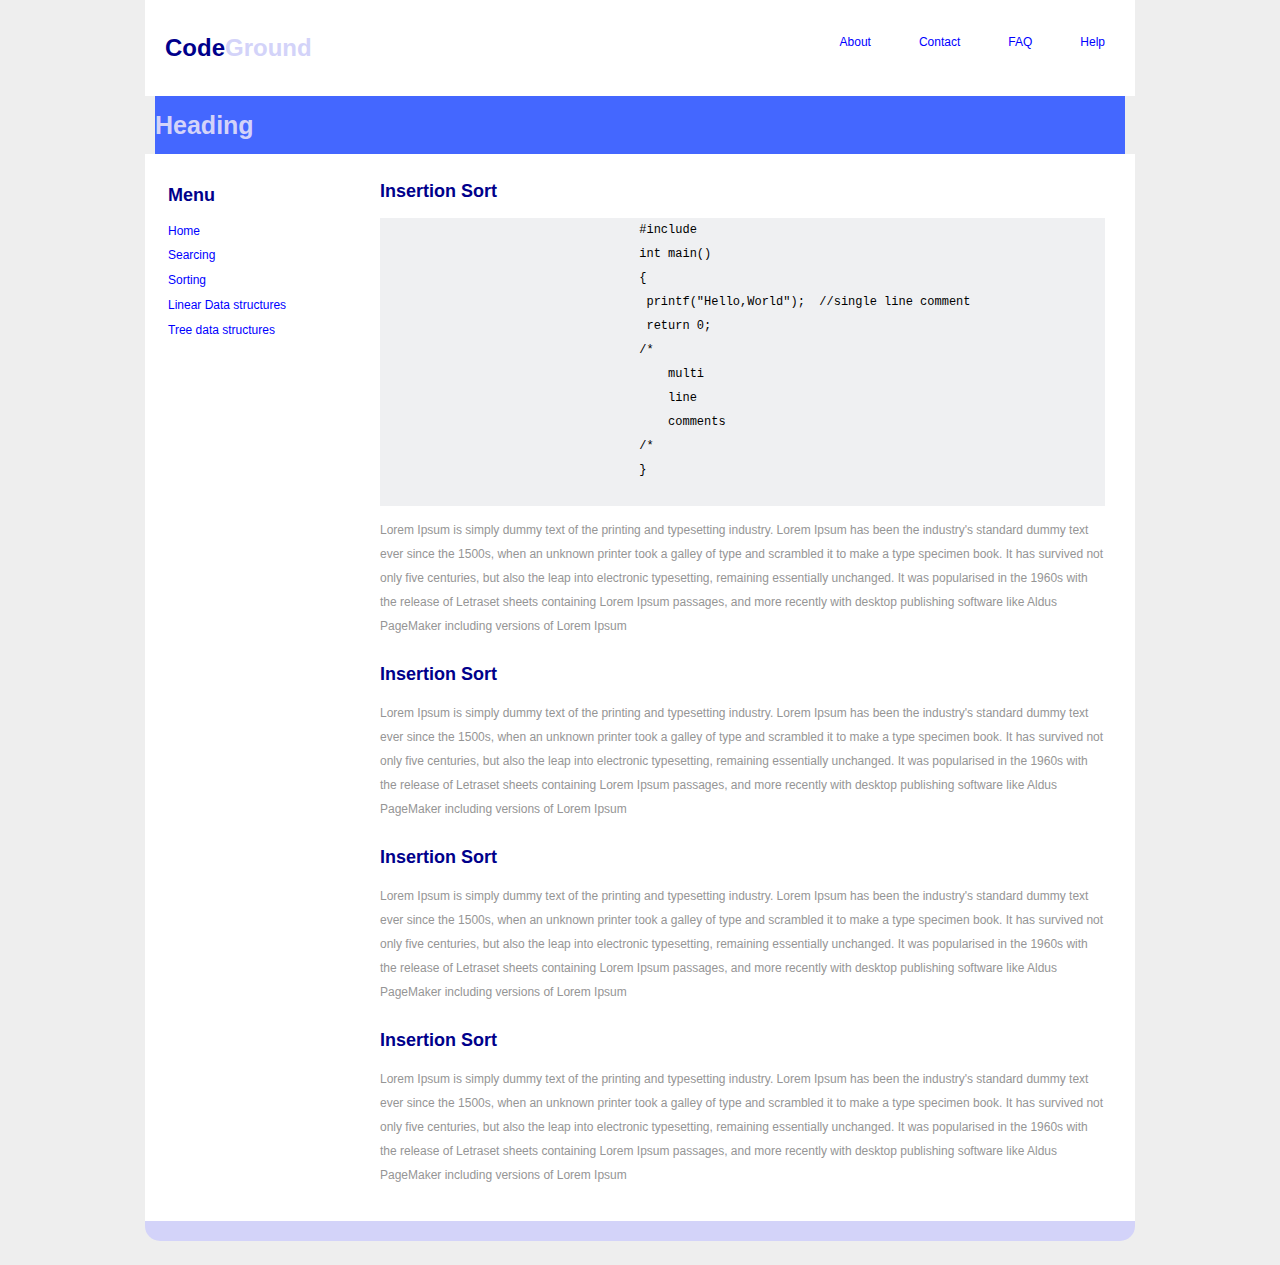
==== index.html @ 45af9f50 "Create index.html" ====
<!DOCTYPE html>
<!-- Template by html.am -->
<html>
	<head>
		<meta http-equiv="Content-Type" content="text/html; charset=utf-8">
		<title>Fixed Width 2 Blue</title>
		<style type="text/css">
			html, #page { padding:0; margin:0;}
			body { margin:0; padding:0; width:100%; color:#959595; font:normal 12px/2.0em Sans-Serif;} 
            h1, h2, h3, h4, h5, h6 {color:darkblue;}
            pre {
                display: block;
                font-family: monospace;
                white-space: pre;
                margin: 1em 0;
                color: black;
                background: #eff0f2;
                }
			#page { background:#eee;}
			#header, #footer, #top-nav, #content, #content #contentbar, #content #sidebar { margin:0; padding:0;}
						
			/* Logo */
			#logo { padding:10px; width:auto; float:left;}
			#logo h1 a, h1 a:hover { color:darkblue; text-decoration:none;}
			#logo h1 span { color:#d3d3f9;}

			/* Header */
			#header { background:#eee; }
			#header-inner { margin:0 auto; padding:10px; width:970px;background:#fff;}
			
			/* Feature */
			.feature { background:#eee;padding:0;}
			.feature-inner { margin:auto;padding:0.1px;width:970px;background:rgb(68, 103, 255); }
			.feature-inner h1 {color:#d3d3f9;font-size:25px;}
			
			/* Menu */
			#top-nav { margin:0 auto; padding:0px 0 0; height:37px; float:right;}
			#top-nav ul { list-style:none; padding:0; height:37px; float:left;}
			#top-nav ul li { margin:0; padding:0 0 0 8px; float:left;}
			#top-nav ul li a { display:block; margin:0; padding:8px 20px; color:blue; text-decoration:none;}
			#top-nav ul li.active a, #top-nav ul li a:hover { color:#d3d3f9;}
			
			/* Content */
			#content-inner { margin:0 auto; padding:10px; width:970px;background:#fff;}
			#content #contentbar { margin:0; padding:0; float:right; width:760px;}
			#content #contentbar .article { margin:0 0 24px; padding:0 20px 0 15px; }
			#content #sidebar { padding:0; float:left; width:200px;}
			#content #sidebar .widget { margin:0 0 12px; padding:8px 8px 8px 13px;line-height:1.4em;}
			#content #sidebar .widget h3 a { text-decoration:none;}
			#content #sidebar .widget ul { margin:0; padding:0; list-style:none; color:#959595;}
			#content #sidebar .widget ul li { margin:0;}
			#content #sidebar .widget ul li { padding:4px 0; width:185px;}
			#content #sidebar .widget ul li a { color:blue; text-decoration:none; margin-left:-16px; padding:4px 8px 4px 16px;}
			#content #sidebar .widget ul li a:hover { color:#d3d3f9; font-weight:bold; text-decoration:none;}
			
			/* Footerblurb */
			#footerblurb { background:#eee;color:blue;}
			#footerblurb-inner { margin:0 auto; width:970px; padding:10px;background:#d3d3f9;border-bottom-right-radius:15px;border-bottom-left-radius:15px;}
			#footerblurb .column { margin:0; text-align:justify; float:left;width:250px;padding:0 24px;}
			
			/* Footer */
			#footer { background:#eee;}
			#footer-inner { margin:auto; text-align:center; padding:12px; width:970px;}
			#footer a {color:blue;text-decoration:none;}
			
			/* Clear both sides to assist with div alignment  */
			.clr { clear:both; padding:0; margin:0; width:100%; font-size:0px; line-height:0px;}
		</style>
		<!-- <script type="text/javascript">
			/* =============================
			This script generates sample text for the body content. 
			You can remove this script and any reference to it. 
			 ============================= */
			var bodyText=["The smaller your reality, the more convinced you are that you know everything.", "If the facts don't fit the theory, change the facts.", "The past has no power over the present moment.", "This, too, will pass.", "</p><p>You will not be punished for your anger, you will be punished by your anger.", "Peace comes from within. Do not seek it without.", "<h2>Heading</h2><p>The most important moment of your life is now. The most important person in your life is the one you are with now, and the most important activity in your life is the one you are involved with now."]
			function generateText(sentenceCount){
				for (var i=0; i<sentenceCount; i++)
				document.write(bodyText[Math.floor(Math.random()*7)]+" ")
			}
		</script> -->
	</head>
	<body>
		<div id="page">
			<header id="header">
				<div id="header-inner">	
					<div id="logo">
						<h1><a href="#">Code<span>Ground</span></a></h1>
					</div>
					<div id="top-nav">
						<ul>
						<li><a href="#">About</a></li>
						<li><a href="#">Contact</a></li>
						<li><a href="#">FAQ</a></li>
						<li><a href="#">Help</a></li>
						</ul>
					</div>
					<div class="clr"></div>
				</div>
			</header>
			<div class="feature">
				<div class="feature-inner">
				<h1>Heading</h1>
				</div>
			</div>
		
	
			<div id="content">
				<div id="content-inner">
				
					<main id="contentbar">
						<div class="article">
                            <h2>Insertion Sort</h2>
                            <pre>
                                    #include <stdio.h>
                                    int main()
                                    {
                                     printf("Hello,World");  //single line comment
                                     return 0;
                                    /*
                                        multi
                                        line
                                        comments
                                    /*
                                    }
                                </pre>
                            <p>Lorem Ipsum is simply dummy text of the printing and typesetting industry. Lorem Ipsum has been the industry's standard dummy text ever since the 1500s, when an unknown printer took a galley of type and scrambled it to make a type specimen book. It has survived not only five centuries, but also the leap into electronic typesetting, remaining essentially unchanged. It was popularised in the 1960s with the release of Letraset sheets containing Lorem Ipsum passages, and more recently with desktop publishing software like Aldus PageMaker including versions of Lorem Ipsum</p>
                        </div>
                        <div class="article">
                                <h2>Insertion Sort</h2>
                                <p>Lorem Ipsum is simply dummy text of the printing and typesetting industry. Lorem Ipsum has been the industry's standard dummy text ever since the 1500s, when an unknown printer took a galley of type and scrambled it to make a type specimen book. It has survived not only five centuries, but also the leap into electronic typesetting, remaining essentially unchanged. It was popularised in the 1960s with the release of Letraset sheets containing Lorem Ipsum passages, and more recently with desktop publishing software like Aldus PageMaker including versions of Lorem Ipsum</p>
                        </div>
                        <div class="article">
                                <h2>Insertion Sort</h2>
                                <p>Lorem Ipsum is simply dummy text of the printing and typesetting industry. Lorem Ipsum has been the industry's standard dummy text ever since the 1500s, when an unknown printer took a galley of type and scrambled it to make a type specimen book. It has survived not only five centuries, but also the leap into electronic typesetting, remaining essentially unchanged. It was popularised in the 1960s with the release of Letraset sheets containing Lorem Ipsum passages, and more recently with desktop publishing software like Aldus PageMaker including versions of Lorem Ipsum</p>
                        </div>
                        <div class="article">
                                <h2>Insertion Sort</h2>
                                <p>Lorem Ipsum is simply dummy text of the printing and typesetting industry. Lorem Ipsum has been the industry's standard dummy text ever since the 1500s, when an unknown printer took a galley of type and scrambled it to make a type specimen book. It has survived not only five centuries, but also the leap into electronic typesetting, remaining essentially unchanged. It was popularised in the 1960s with the release of Letraset sheets containing Lorem Ipsum passages, and more recently with desktop publishing software like Aldus PageMaker including versions of Lorem Ipsum</p>
                        </div>
					</main>
					
					<nav id="sidebar">
						<div class="widget">
							<h2>Menu</h2>
							<ul>
                            <li><a href="index.html">Home</a></li>
							<li><a href="#">Searcing</a></li>
							<li><a href="#">Sorting</a></li>
							<li><a href="#">Linear Data structures</a></li>
							<li><a href="#">Tree data structures</a></li>
							</ul>
						</div>
					</nav>
					
					<div class="clr"></div>
				</div>
			</div>
		
			<div id="footerblurb">
				<div id="footerblurb-inner">
<!-- 				
					<div class="column">
						<h2><span>Heading</span></h2>
						<p><script>generateText(2)</script></p>
					</div>	
					<div class="column">
						<h2><span>Heading</span></h2>
						<p><script>generateText(2)</script></p>
					</div>
					<div class="column">
						<h2><span>Heading</span></h2>
						<p><script>generateText(2)</script></p>
					</div> -->
					<div class="clr"></div>
				</div>
			</div>
			<footer id="footer">
				<div id="footer-inner">
					<!-- <p>&copy; Copyright <a href="#">Your Site</a> &#124; <a href="#">Terms of Use</a> &#124; <a href="#">Privacy Policy</a></p> -->
					<div class="clr"></div>
				</div>
			</footer>
		</div>
	</body>
</html>
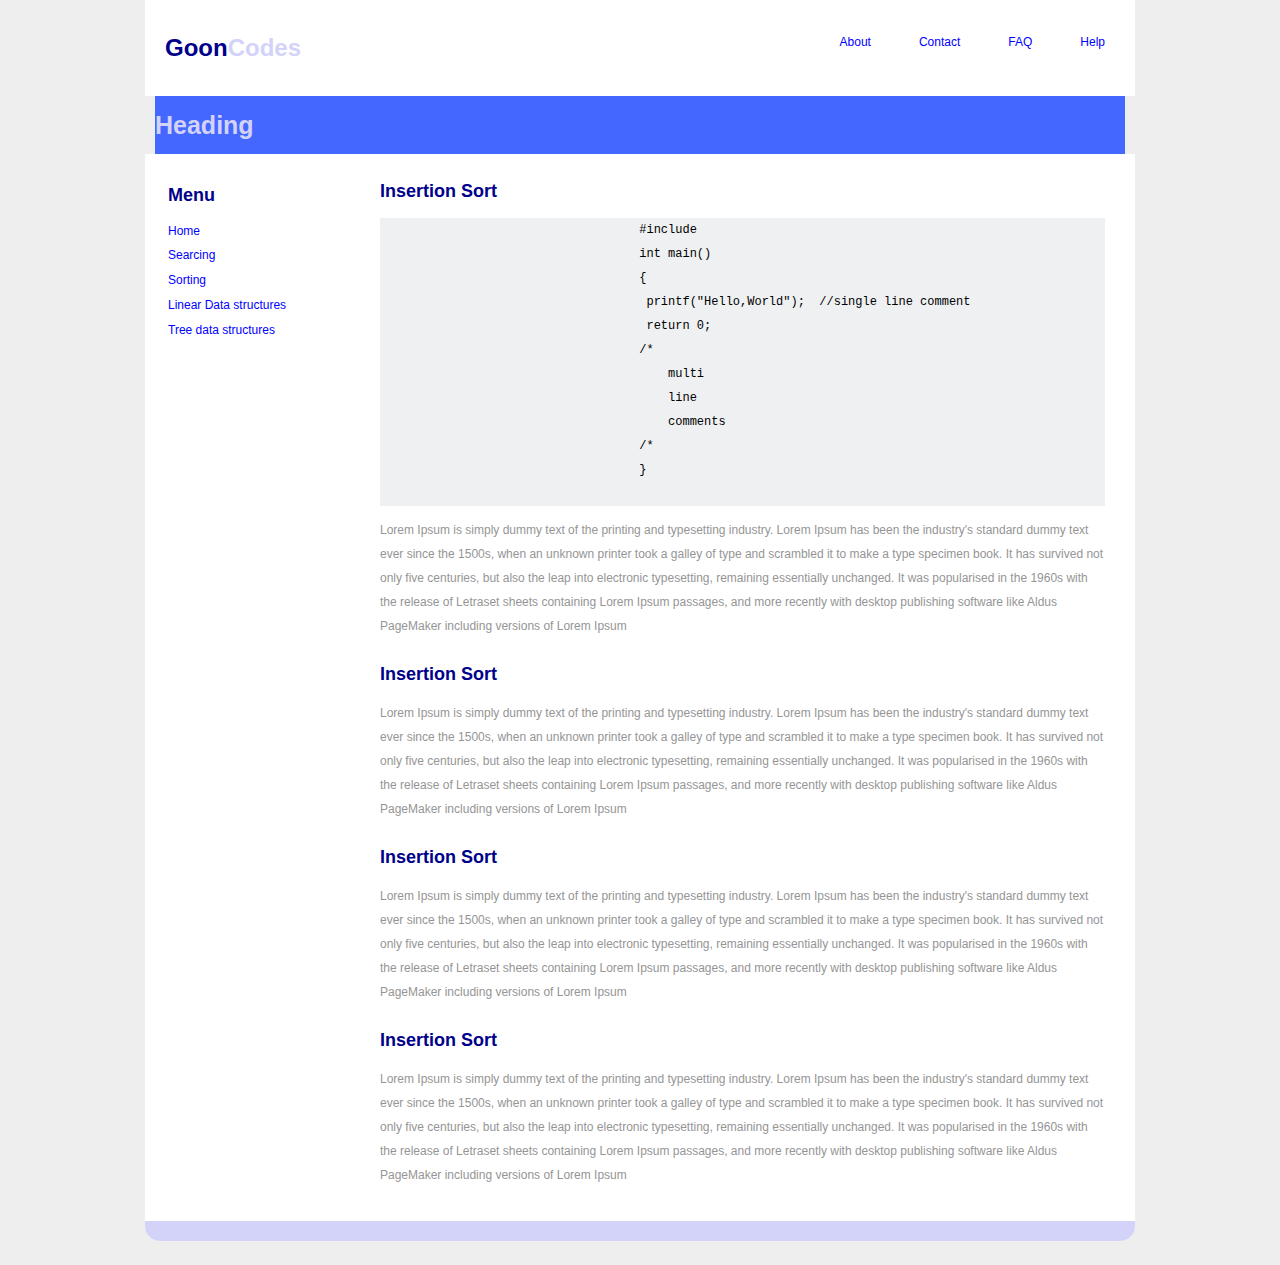
==== commit cbcd6041: "added goon support" ====
--- a/index.html
+++ b/index.html
@@ -83,7 +83,7 @@
 			<header id="header">
 				<div id="header-inner">	
 					<div id="logo">
-						<h1><a href="#">Code<span>Ground</span></a></h1>
+						<h1><a href="#">Goon<span>Codes</span></a></h1>
 					</div>
 					<div id="top-nav">
 						<ul>
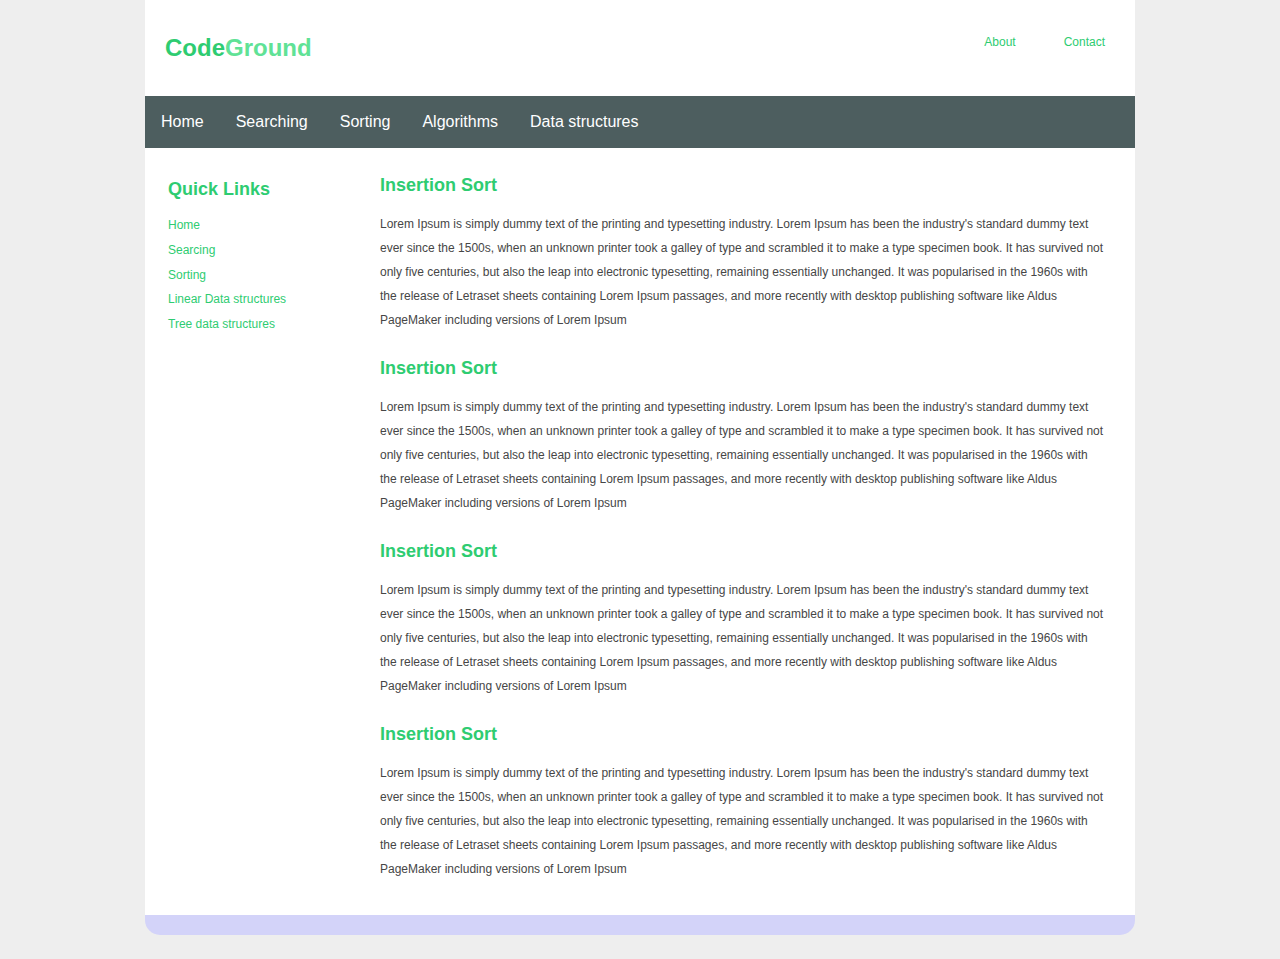
==== commit 97b37e3e: "completing..." ====
--- a/index.html
+++ b/index.html
@@ -1,96 +1,21 @@
 <!DOCTYPE html>
-<!-- Template by html.am -->
 <html>
 	<head>
 		<meta http-equiv="Content-Type" content="text/html; charset=utf-8">
-		<title>Fixed Width 2 Blue</title>
-		<style type="text/css">
-			html, #page { padding:0; margin:0;}
-			body { margin:0; padding:0; width:100%; color:#959595; font:normal 12px/2.0em Sans-Serif;} 
-            h1, h2, h3, h4, h5, h6 {color:darkblue;}
-            pre {
-                display: block;
-                font-family: monospace;
-                white-space: pre;
-                margin: 1em 0;
-                color: black;
-                background: #eff0f2;
-                }
-			#page { background:#eee;}
-			#header, #footer, #top-nav, #content, #content #contentbar, #content #sidebar { margin:0; padding:0;}
-						
-			/* Logo */
-			#logo { padding:10px; width:auto; float:left;}
-			#logo h1 a, h1 a:hover { color:darkblue; text-decoration:none;}
-			#logo h1 span { color:#d3d3f9;}
-
-			/* Header */
-			#header { background:#eee; }
-			#header-inner { margin:0 auto; padding:10px; width:970px;background:#fff;}
-			
-			/* Feature */
-			.feature { background:#eee;padding:0;}
-			.feature-inner { margin:auto;padding:0.1px;width:970px;background:rgb(68, 103, 255); }
-			.feature-inner h1 {color:#d3d3f9;font-size:25px;}
-			
-			/* Menu */
-			#top-nav { margin:0 auto; padding:0px 0 0; height:37px; float:right;}
-			#top-nav ul { list-style:none; padding:0; height:37px; float:left;}
-			#top-nav ul li { margin:0; padding:0 0 0 8px; float:left;}
-			#top-nav ul li a { display:block; margin:0; padding:8px 20px; color:blue; text-decoration:none;}
-			#top-nav ul li.active a, #top-nav ul li a:hover { color:#d3d3f9;}
-			
-			/* Content */
-			#content-inner { margin:0 auto; padding:10px; width:970px;background:#fff;}
-			#content #contentbar { margin:0; padding:0; float:right; width:760px;}
-			#content #contentbar .article { margin:0 0 24px; padding:0 20px 0 15px; }
-			#content #sidebar { padding:0; float:left; width:200px;}
-			#content #sidebar .widget { margin:0 0 12px; padding:8px 8px 8px 13px;line-height:1.4em;}
-			#content #sidebar .widget h3 a { text-decoration:none;}
-			#content #sidebar .widget ul { margin:0; padding:0; list-style:none; color:#959595;}
-			#content #sidebar .widget ul li { margin:0;}
-			#content #sidebar .widget ul li { padding:4px 0; width:185px;}
-			#content #sidebar .widget ul li a { color:blue; text-decoration:none; margin-left:-16px; padding:4px 8px 4px 16px;}
-			#content #sidebar .widget ul li a:hover { color:#d3d3f9; font-weight:bold; text-decoration:none;}
-			
-			/* Footerblurb */
-			#footerblurb { background:#eee;color:blue;}
-			#footerblurb-inner { margin:0 auto; width:970px; padding:10px;background:#d3d3f9;border-bottom-right-radius:15px;border-bottom-left-radius:15px;}
-			#footerblurb .column { margin:0; text-align:justify; float:left;width:250px;padding:0 24px;}
-			
-			/* Footer */
-			#footer { background:#eee;}
-			#footer-inner { margin:auto; text-align:center; padding:12px; width:970px;}
-			#footer a {color:blue;text-decoration:none;}
-			
-			/* Clear both sides to assist with div alignment  */
-			.clr { clear:both; padding:0; margin:0; width:100%; font-size:0px; line-height:0px;}
-		</style>
-		<!-- <script type="text/javascript">
-			/* =============================
-			This script generates sample text for the body content. 
-			You can remove this script and any reference to it. 
-			 ============================= */
-			var bodyText=["The smaller your reality, the more convinced you are that you know everything.", "If the facts don't fit the theory, change the facts.", "The past has no power over the present moment.", "This, too, will pass.", "</p><p>You will not be punished for your anger, you will be punished by your anger.", "Peace comes from within. Do not seek it without.", "<h2>Heading</h2><p>The most important moment of your life is now. The most important person in your life is the one you are with now, and the most important activity in your life is the one you are involved with now."]
-			function generateText(sentenceCount){
-				for (var i=0; i<sentenceCount; i++)
-				document.write(bodyText[Math.floor(Math.random()*7)]+" ")
-			}
-		</script> -->
+		<title>CodeGround</title>
+		<link rel="stylesheet" href="main.css">
 	</head>
-	<body>
+	<body class="dark">
 		<div id="page">
 			<header id="header">
 				<div id="header-inner">	
 					<div id="logo">
-						<h1><a href="#">Goon<span>Codes</span></a></h1>
+						<h1><a href="#">Code<span>Ground</span></a></h1>
 					</div>
 					<div id="top-nav">
 						<ul>
-						<li><a href="#">About</a></li>
+						<li><a href="about.html">About</a></li>
 						<li><a href="#">Contact</a></li>
-						<li><a href="#">FAQ</a></li>
-						<li><a href="#">Help</a></li>
 						</ul>
 					</div>
 					<div class="clr"></div>
@@ -98,7 +23,13 @@
 			</header>
 			<div class="feature">
 				<div class="feature-inner">
-				<h1>Heading</h1>
+				<div class="navbar">
+					<a href="#home">Home</a>
+					<a href="search.html">Searching</a>
+					<a href="sort.html">Sorting</a>
+					<a href="algo.html">Algorithms</a>
+					<a href="ds.html">Data structures</a>
+				  </div>
 				</div>
 			</div>
 		
@@ -108,39 +39,27 @@
 				
 					<main id="contentbar">
 						<div class="article">
+							<a href="#"><h2>Insertion Sort</h2></a>
+                            <!-- <h2>Insertion Sort</h2> -->
+                           	<p>Lorem Ipsum is simply dummy text of the printing and typesetting industry. Lorem Ipsum has been the industry's standard dummy text ever since the 1500s, when an unknown printer took a galley of type and scrambled it to make a type specimen book. It has survived not only five centuries, but also the leap into electronic typesetting, remaining essentially unchanged. It was popularised in the 1960s with the release of Letraset sheets containing Lorem Ipsum passages, and more recently with desktop publishing software like Aldus PageMaker including versions of Lorem Ipsum</p>
+                        </div>
+                        <div class="article">
                             <h2>Insertion Sort</h2>
-                            <pre>
-                                    #include <stdio.h>
-                                    int main()
-                                    {
-                                     printf("Hello,World");  //single line comment
-                                     return 0;
-                                    /*
-                                        multi
-                                        line
-                                        comments
-                                    /*
-                                    }
-                                </pre>
                             <p>Lorem Ipsum is simply dummy text of the printing and typesetting industry. Lorem Ipsum has been the industry's standard dummy text ever since the 1500s, when an unknown printer took a galley of type and scrambled it to make a type specimen book. It has survived not only five centuries, but also the leap into electronic typesetting, remaining essentially unchanged. It was popularised in the 1960s with the release of Letraset sheets containing Lorem Ipsum passages, and more recently with desktop publishing software like Aldus PageMaker including versions of Lorem Ipsum</p>
                         </div>
                         <div class="article">
-                                <h2>Insertion Sort</h2>
-                                <p>Lorem Ipsum is simply dummy text of the printing and typesetting industry. Lorem Ipsum has been the industry's standard dummy text ever since the 1500s, when an unknown printer took a galley of type and scrambled it to make a type specimen book. It has survived not only five centuries, but also the leap into electronic typesetting, remaining essentially unchanged. It was popularised in the 1960s with the release of Letraset sheets containing Lorem Ipsum passages, and more recently with desktop publishing software like Aldus PageMaker including versions of Lorem Ipsum</p>
+                            <h2>Insertion Sort</h2>
+                            <p>Lorem Ipsum is simply dummy text of the printing and typesetting industry. Lorem Ipsum has been the industry's standard dummy text ever since the 1500s, when an unknown printer took a galley of type and scrambled it to make a type specimen book. It has survived not only five centuries, but also the leap into electronic typesetting, remaining essentially unchanged. It was popularised in the 1960s with the release of Letraset sheets containing Lorem Ipsum passages, and more recently with desktop publishing software like Aldus PageMaker including versions of Lorem Ipsum</p>
                         </div>
                         <div class="article">
-                                <h2>Insertion Sort</h2>
-                                <p>Lorem Ipsum is simply dummy text of the printing and typesetting industry. Lorem Ipsum has been the industry's standard dummy text ever since the 1500s, when an unknown printer took a galley of type and scrambled it to make a type specimen book. It has survived not only five centuries, but also the leap into electronic typesetting, remaining essentially unchanged. It was popularised in the 1960s with the release of Letraset sheets containing Lorem Ipsum passages, and more recently with desktop publishing software like Aldus PageMaker including versions of Lorem Ipsum</p>
-                        </div>
-                        <div class="article">
-                                <h2>Insertion Sort</h2>
-                                <p>Lorem Ipsum is simply dummy text of the printing and typesetting industry. Lorem Ipsum has been the industry's standard dummy text ever since the 1500s, when an unknown printer took a galley of type and scrambled it to make a type specimen book. It has survived not only five centuries, but also the leap into electronic typesetting, remaining essentially unchanged. It was popularised in the 1960s with the release of Letraset sheets containing Lorem Ipsum passages, and more recently with desktop publishing software like Aldus PageMaker including versions of Lorem Ipsum</p>
+                            <h2>Insertion Sort</h2>
+                            <p>Lorem Ipsum is simply dummy text of the printing and typesetting industry. Lorem Ipsum has been the industry's standard dummy text ever since the 1500s, when an unknown printer took a galley of type and scrambled it to make a type specimen book. It has survived not only five centuries, but also the leap into electronic typesetting, remaining essentially unchanged. It was popularised in the 1960s with the release of Letraset sheets containing Lorem Ipsum passages, and more recently with desktop publishing software like Aldus PageMaker including versions of Lorem Ipsum</p>
                         </div>
 					</main>
 					
 					<nav id="sidebar">
 						<div class="widget">
-							<h2>Menu</h2>
+							<h2>Quick Links</h2>
 							<ul>
                             <li><a href="index.html">Home</a></li>
 							<li><a href="#">Searcing</a></li>
@@ -157,25 +76,11 @@
 		
 			<div id="footerblurb">
 				<div id="footerblurb-inner">
-<!-- 				
-					<div class="column">
-						<h2><span>Heading</span></h2>
-						<p><script>generateText(2)</script></p>
-					</div>	
-					<div class="column">
-						<h2><span>Heading</span></h2>
-						<p><script>generateText(2)</script></p>
-					</div>
-					<div class="column">
-						<h2><span>Heading</span></h2>
-						<p><script>generateText(2)</script></p>
-					</div> -->
 					<div class="clr"></div>
 				</div>
 			</div>
 			<footer id="footer">
 				<div id="footer-inner">
-					<!-- <p>&copy; Copyright <a href="#">Your Site</a> &#124; <a href="#">Terms of Use</a> &#124; <a href="#">Privacy Policy</a></p> -->
 					<div class="clr"></div>
 				</div>
 			</footer>
--- a/main.css
+++ b/main.css
@@ -0,0 +1,257 @@
+html, #page { 
+    padding:0;
+    margin:0;
+}
+a {
+    text-decoration: none;
+}
+a:hover {
+    text-decoration: underline;
+    color: #5f5f5f;
+}
+body { 
+    margin:0; 
+    padding:0; 
+    width:100%; 
+    color:#464646; 
+    font:normal 12px/2.0em Sans-Serif;
+} 
+h1, h2, h3, h4, h5, h6 {
+    color:#2ECC71;
+}
+pre {
+    text-align: left;
+    white-space: pre-line;
+    padding: 15px;
+    border-radius: 3px;
+  }
+#page {
+     background:#eee;
+    }
+#header, #footer, #top-nav, #content, #content #contentbar, #content #sidebar {
+     margin:0; 
+     padding:0;
+    }			
+/* Logo */
+#logo { 
+    padding:10px; 
+    width:auto; 
+    float:left;
+}
+#logo h1 a, h1 a:hover {
+     color:#2ECC71; 
+     text-decoration:none;
+    }
+#logo h1 span {
+     color:rgb(96, 226, 150);
+    }
+/* Header */
+#header {
+     background:#eee; 
+    }
+#header-inner {
+     margin:0 auto; 
+     padding:10px; 
+     width:970px;
+     background:#fff;
+    }
+/* Feature */
+.feature {
+     background:#eee;padding:0;
+    }
+.feature-inner {
+     margin:auto;
+     padding:0.1px;
+     width:990px;
+     background:rgb(231, 76, 59); 
+    }
+.feature-inner h1 {
+    color:#d3d3f9;
+    font-size:25px;
+}	
+/* Menu */
+#top-nav {
+     margin:0 auto; 
+     padding:0px 0 0; 
+     height:37px; 
+     float:right;
+    }
+#top-nav ul {
+     list-style:none; 
+     padding:0; 
+     height:37px; 
+     float:left;
+    }
+#top-nav ul li {
+     margin:0; 
+     padding:0 0 0 8px; 
+     float:left;
+    }
+#top-nav ul li a {
+     display:block; 
+     margin:0; 
+     padding:8px 20px; 
+     color:#2ECC71; 
+     text-decoration:none;
+    }
+#top-nav ul li.active a, #top-nav ul li a:hover {
+     color:#d3d3f9;
+    }
+/* Content */
+#content-inner { 
+    margin:0 auto; 
+    padding:10px; 
+    width:970px;
+    background:#fff;
+}
+#content #contentbar {
+     margin:0; 
+     padding:0; 
+     float:right; 
+     width:760px;
+    }
+#content #contentbar .article {
+     margin:0 0 24px; 
+     padding:0 20px 0 15px; 
+    }
+#content #sidebar {
+     padding:0; 
+     float:left; 
+     width:200px;
+    }
+#content #sidebar .widget {
+     margin:0 0 12px; 
+     padding:8px 8px 8px 13px;
+     line-height:1.4em;
+    }
+#content #sidebar .widget h3 a {
+     text-decoration:none;
+    }
+#content #sidebar .widget ul {
+     margin:0;
+      padding:0; 
+      list-style:none; 
+      color:#959595;
+    }
+#content #sidebar .widget ul li {
+     margin:0;
+    }
+#content #sidebar .widget ul li {
+     padding:4px 0; 
+     width:185px;
+    }
+#content #sidebar .widget ul li a {
+     color:#2ECC71; 
+     text-decoration:none; 
+     margin-left:-16px; 
+     padding:4px 8px 4px 16px;
+    }
+#content #sidebar .widget ul li a:hover {
+     color:#d3d3f9; 
+     font-weight:bold; 
+     text-decoration:none;
+    }
+/* Footerblurb */
+#footerblurb {
+     background:#eee;
+     color:#2ECC71;
+    }
+#footerblurb-inner {
+     margin:0 auto; 
+     width:970px; 
+     padding:10px;
+     background:#d3d3f9;
+     border-bottom-right-radius:15px;
+     border-bottom-left-radius:15px;
+    }
+#footerblurb .column {
+     margin:0; 
+     text-align:justify; 
+     float:left;
+     width:250px;
+     padding:0 24px;
+    }
+/* Footer */
+#footer { 
+    background:#eee;
+}
+#footer-inner {
+     margin:auto; 
+     text-align:center; 
+     padding:12px; 
+     width:970px;
+    }
+#footer a {color:#2ECC71;
+    text-decoration:none;
+}	
+/* Clear both sides to assist with div alignment  */
+.clr { 
+    clear:both; 
+    padding:0; 
+    margin:0; 
+    width:100%; 
+    font-size:0px; 
+    line-height:0px;
+}
+/* adding dropdown css */
+body {
+    font-family: Arial, Helvetica, sans-serif;
+  }
+  
+  .navbar {
+    overflow: hidden;
+    background-color: #4D5E5F;
+  }
+  
+  .navbar a {
+    float: left;
+    font-size: 16px;
+    color: white;
+    text-align: center;
+    padding: 14px 16px;
+    text-decoration: none;
+  }
+  .navbar a:hover, .dropdown:hover .dropbtn {
+    background-color: #2ECC71;
+  }
+
+  /* styles for about page */
+
+  #wrapper {
+    width:700px;
+    clear:both;
+    text-align: center;
+    align-self: auto;
+    margin-top: 50px;
+    margin-left: 300px;
+  }
+  #first {
+    background-color:#cee1e2;
+    width:200px;
+    float:left;
+  }
+  #second {
+    background-color:#cee1e2;
+    width:300px;
+    float:left;
+  }
+  #third {
+    background-color:#cee1e2;
+    width:200px;
+    float:left;
+  }
+  img {
+      border-radius: 50%;
+      opacity: 0.7;
+  }
+  img:hover{
+      opacity: 1.0;
+
+  }
+  #name_mem{
+      color: #2ECC71;
+      font-size: 35px;
+  }
+  .dark{
+      background: #cee1e2;
+  }